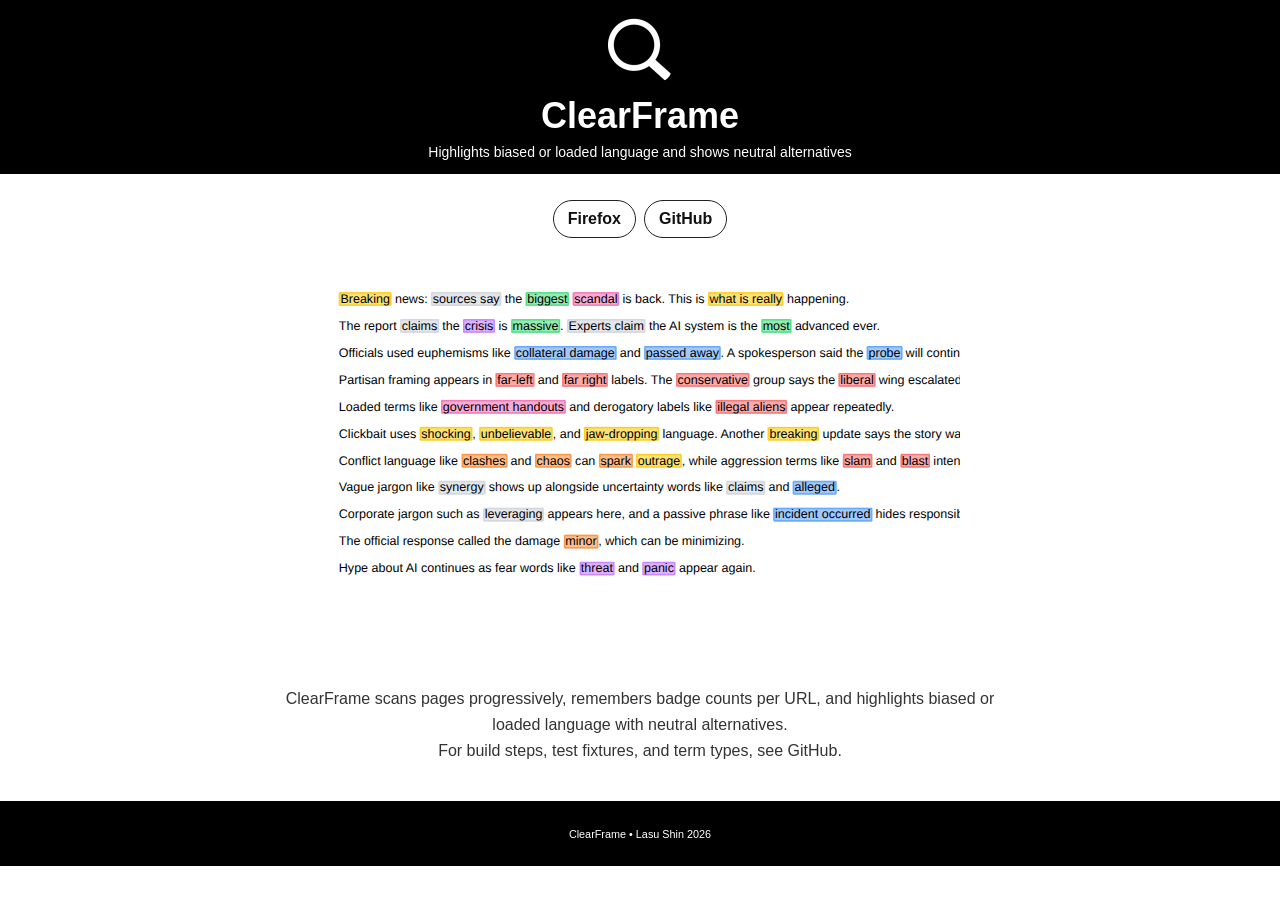
==== clearframe/index.html @ cb680360 "Add the ClearFrame landing page Create a minimal ClearFrame page with a black banner and footer, Fir" ====
<!doctype html>
<html lang="en">
<head>
  <meta charset="utf-8" />
  <meta name="viewport" content="width=device-width, initial-scale=1" />
  <title>ClearFrame</title>
  <meta
    name="description"
    content="ClearFrame highlights biased or loaded language and shows neutral alternatives."
  />
  <meta name="theme-color" content="#000000" />
  <link rel="icon" type="image/png" href="../clearframe.png" />
  <link rel="apple-touch-icon" href="../clearframe.png" />
  <link rel="stylesheet" href="./style.css" />
</head>
<body>
  <header class="banner">
    <img src="../clearframe.png" alt="ClearFrame icon" class="logo" />
    <h1>ClearFrame</h1>
    <p class="version">Highlights biased or loaded language and shows neutral alternatives</p>
  </header>

  <main class="container">
    <div class="actions">
      <a href="https://addons.mozilla.org/en-US/firefox/addon/clearframe/" target="_blank" rel="noopener noreferrer">
        Firefox
      </a>
      <a href="https://github.com/La5u/clearframe" target="_blank" rel="noopener noreferrer">
        GitHub
      </a>
    </div>

    <section class="shots">
      <img src="./test-all-types.png" alt="ClearFrame screenshot" />
    </section>

    <section class="copy">
      <p>ClearFrame scans pages progressively, remembers badge counts per URL, and highlights biased or loaded language with neutral alternatives.</p>
      <p>For build steps, test fixtures, and term types, see GitHub.</p>
    </section>
  </main>

  <footer>
    <small>ClearFrame • Lasu Shin 2026</small>
  </footer>
</body>
</html>
---- clearframe/style.css ----
* {
  margin: 0;
  padding: 0;
  box-sizing: border-box;
}

body {
  margin: 0;
  font-family: -apple-system, BlinkMacSystemFont, "Segoe UI", Helvetica, Arial, sans-serif;
  color: #111;
  background: #fff;
}

.banner {
  background: #000;
  color: #fff;
  text-align: center;
  padding: 18px 16px 14px;
}

.logo {
  width: 64px;
  height: 64px;
  border-radius: 14px;
  display: block;
  margin: 0 auto;
  filter: invert(1);
}

h1 {
  margin: 14px 0 2px;
  font-size: 36px;
  line-height: 1.1;
}

.version {
  font-size: 14px;
  margin-top: 8px;
}

.container {
  max-width: 760px;
  margin: 0 auto;
  padding: 26px 20px 36px;
}

.actions {
  display: flex;
  flex-wrap: wrap;
  gap: 8px;
  justify-content: center;
}

.actions a {
  border: 1px solid #222;
  border-radius: 999px;
  padding: 9px 14px;
  text-decoration: none;
  color: #111;
  font-weight: 600;
  background: #fff;
  transition: transform 0.16s ease;
}

.actions a:hover {
  transform: translateY(-1px);
}

section {
  margin-top: 24px;
}

.copy {
  text-align: center;
}

.copy p {
  line-height: 1.65;
  color: #333;
}

.shots {
  display: flex;
  justify-content: center;
}

.shots img {
  max-width: 100%;
  height: auto;
  border-radius: 10px;
  display: block;
}

.copy h2 {
  margin: 28px 0 10px;
  font-size: 18px;
}

footer {
  text-align: center;
  color: #fff;
  background: #000;
  font-size: 13px;
  padding: 25px 0;
}
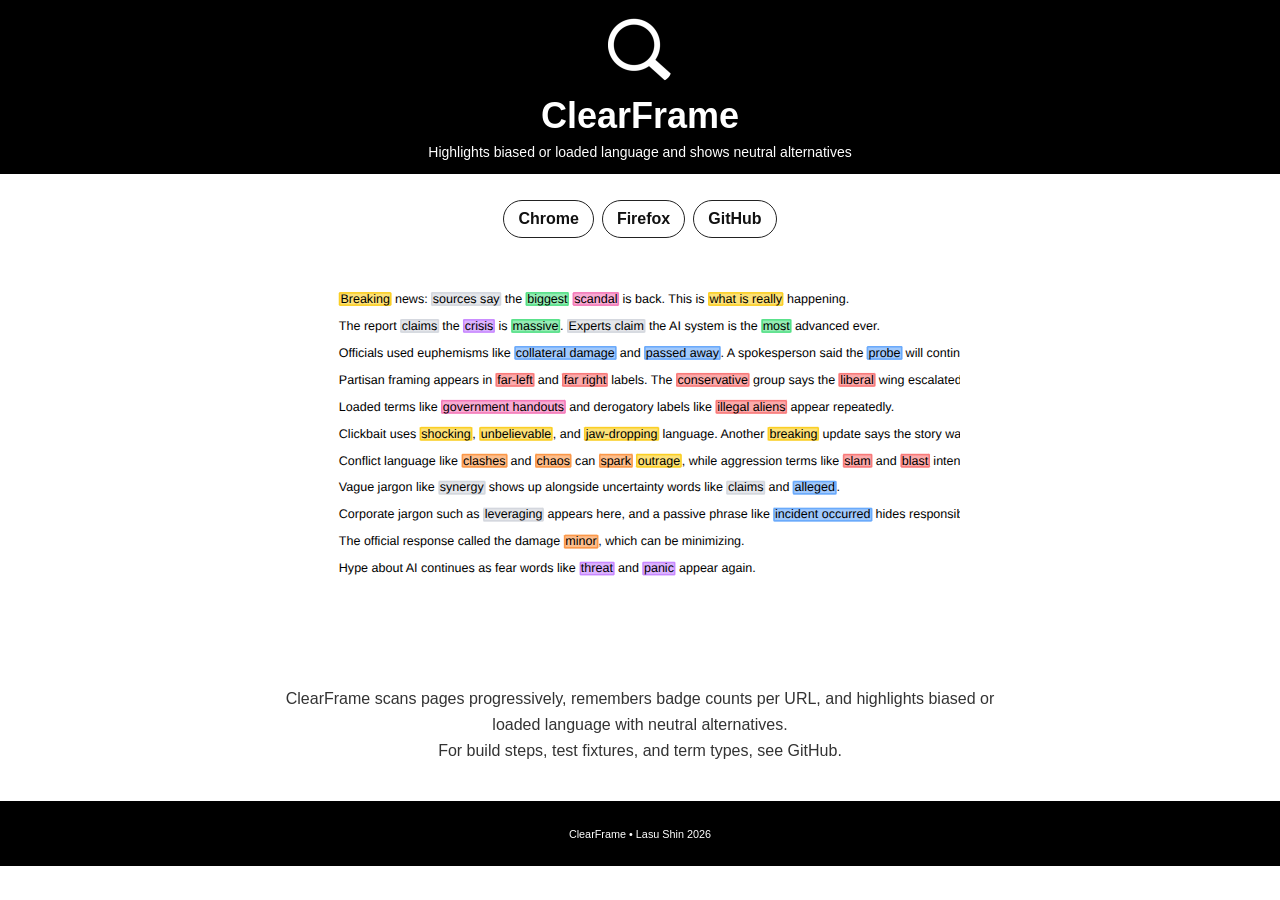
==== commit 2f01f3d6: "Restore ClearFrame Chrome link" ====
--- a/clearframe/index.html
+++ b/clearframe/index.html
@@ -22,6 +22,9 @@
 
   <main class="container">
     <div class="actions">
+      <a href="https://chromewebstore.google.com/detail/clearframe/nkijmgimgocgagenbmgjjchaepjlcked" target="_blank" rel="noopener noreferrer">
+        Chrome
+      </a>
       <a href="https://addons.mozilla.org/en-US/firefox/addon/clearframe/" target="_blank" rel="noopener noreferrer">
         Firefox
       </a>
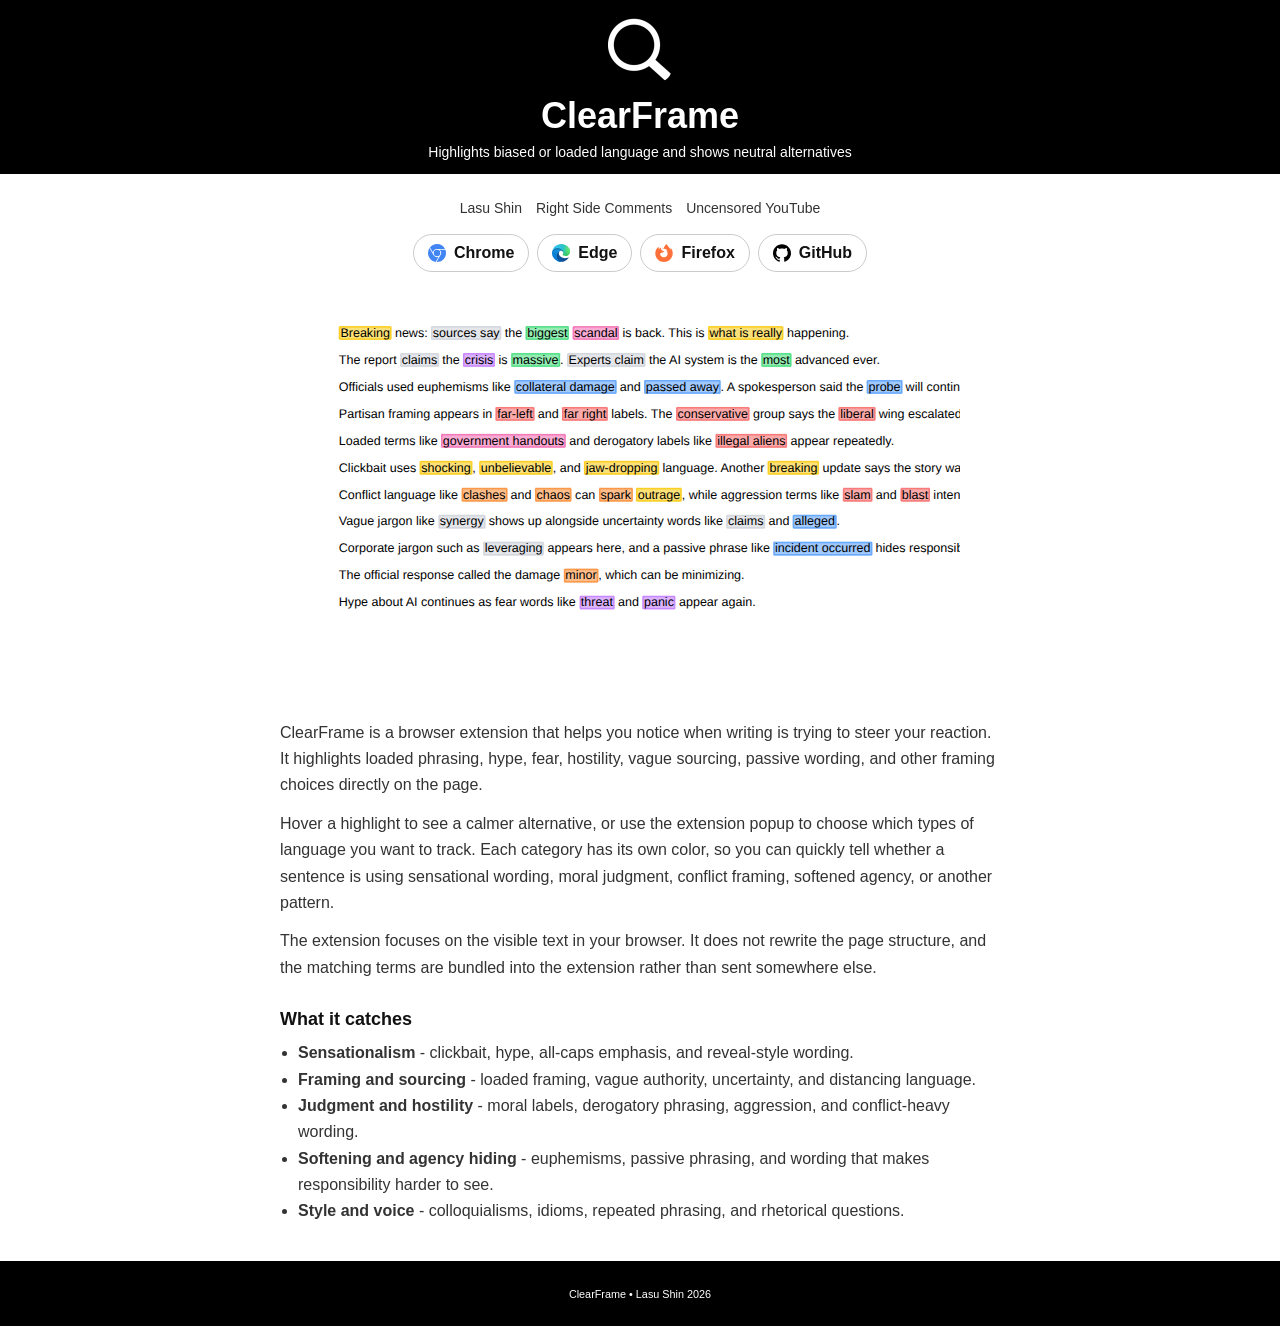
==== commit b5a2b30f: "Update extension pages and blog SEO" ====
--- a/clearframe/index.html
+++ b/clearframe/index.html
@@ -3,15 +3,48 @@
 <head>
   <meta charset="utf-8" />
   <meta name="viewport" content="width=device-width, initial-scale=1" />
-  <title>ClearFrame</title>
+  <title>ClearFrame Browser Extension | Highlight Loaded Language</title>
   <meta
     name="description"
-    content="ClearFrame highlights biased or loaded language and shows neutral alternatives."
+    content="ClearFrame is a browser extension that highlights biased, loaded, sensational, or vague language and shows calmer neutral alternatives."
   />
+  <link rel="canonical" href="https://lasu.dev/clearframe/" />
+  <meta property="og:title" content="ClearFrame Browser Extension" />
+  <meta property="og:description" content="Highlight loaded language, framing, hype, hostility, and passive wording with neutral alternatives." />
+  <meta property="og:type" content="website" />
+  <meta property="og:url" content="https://lasu.dev/clearframe/" />
+  <meta property="og:site_name" content="lasu.dev" />
+  <meta property="og:image" content="https://lasu.dev/clearframe.png" />
+  <meta name="twitter:card" content="summary" />
+  <meta name="twitter:title" content="ClearFrame Browser Extension" />
+  <meta name="twitter:description" content="Highlight biased or loaded language and see neutral alternatives." />
+  <meta name="twitter:image" content="https://lasu.dev/clearframe.png" />
   <meta name="theme-color" content="#000000" />
   <link rel="icon" type="image/png" href="../clearframe.png" />
   <link rel="apple-touch-icon" href="../clearframe.png" />
   <link rel="stylesheet" href="./style.css" />
+  <script type="application/ld+json">
+    {
+      "@context": "https://schema.org",
+      "@type": "SoftwareApplication",
+      "name": "ClearFrame",
+      "applicationCategory": "BrowserApplication",
+      "operatingSystem": "Chrome, Microsoft Edge, Firefox",
+      "url": "https://lasu.dev/clearframe/",
+      "image": "https://lasu.dev/clearframe.png",
+      "description": "ClearFrame highlights biased, loaded, sensational, or vague language and shows calmer neutral alternatives.",
+      "offers": {
+        "@type": "Offer",
+        "price": "0",
+        "priceCurrency": "USD"
+      },
+      "author": {
+        "@type": "Person",
+        "name": "Lasu Shin",
+        "url": "https://lasu.dev/"
+      }
+    }
+  </script>
 </head>
 <body>
   <header class="banner">
@@ -21,30 +54,53 @@
   </header>
 
   <main class="container">
+    <nav class="page-nav" aria-label="Page navigation">
+      <a href="../">Lasu Shin</a>
+      <a href="../right-side-comments/">Right Side Comments</a>
+      <a href="../uncensored/">Uncensored YouTube</a>
+    </nav>
+
     <div class="actions">
-      <a href="https://chromewebstore.google.com/detail/clearframe/nkijmgimgocgagenbmgjjchaepjlcked" target="_blank" rel="noopener noreferrer">
-        Chrome
+      <a href="https://chromewebstore.google.com/detail/clearframe/nkijmgimgocgagenbmgjjchaepjlcked" target="_blank" rel="noopener noreferrer" aria-label="Install from Chrome Web Store">
+        <img class="browser-icon-img" src="../assets/browser-icons/chrome.svg" alt="" aria-hidden="true" />
+        <span>Chrome</span>
       </a>
-      <a href="https://addons.mozilla.org/en-US/firefox/addon/clearframe/" target="_blank" rel="noopener noreferrer">
-        Firefox
+      <a href="https://microsoftedge.microsoft.com/addons/detail/clearframe/gjcfmjnafiailjjaliohhllobhmkhidp" target="_blank" rel="noopener noreferrer" aria-label="Install from Microsoft Edge Add-ons">
+        <img class="browser-icon-img" src="../assets/browser-icons/edge.svg" alt="" aria-hidden="true" />
+        <span>Edge</span>
+      </a>
+      <a href="https://addons.mozilla.org/en-US/firefox/addon/clearframe/" target="_blank" rel="noopener noreferrer" aria-label="Install from Firefox Add-ons">
+        <img class="browser-icon-img" src="../assets/browser-icons/firefox.svg" alt="" aria-hidden="true" />
+        <span>Firefox</span>
       </a>
       <a href="https://github.com/La5u/clearframe" target="_blank" rel="noopener noreferrer">
-        GitHub
+        <img class="browser-icon-img" src="../assets/browser-icons/github.svg" alt="" aria-hidden="true" />
+        <span>GitHub</span>
       </a>
     </div>
 
     <section class="shots">
-      <img src="./test-all-types.png" alt="ClearFrame screenshot" />
+      <img src="./test-all-types.png" alt="ClearFrame browser extension highlighting loaded language categories" />
     </section>
 
     <section class="copy">
-      <p>ClearFrame scans pages progressively, remembers badge counts per URL, and highlights biased or loaded language with neutral alternatives.</p>
-      <p>For build steps, test fixtures, and term types, see GitHub.</p>
+      <p>ClearFrame is a browser extension that helps you notice when writing is trying to steer your reaction. It highlights loaded phrasing, hype, fear, hostility, vague sourcing, passive wording, and other framing choices directly on the page.</p>
+      <p>Hover a highlight to see a calmer alternative, or use the extension popup to choose which types of language you want to track. Each category has its own color, so you can quickly tell whether a sentence is using sensational wording, moral judgment, conflict framing, softened agency, or another pattern.</p>
+      <p>The extension focuses on the visible text in your browser. It does not rewrite the page structure, and the matching terms are bundled into the extension rather than sent somewhere else.</p>
+
+      <h2>What it catches</h2>
+      <ul>
+        <li><strong>Sensationalism</strong> - clickbait, hype, all-caps emphasis, and reveal-style wording.</li>
+        <li><strong>Framing and sourcing</strong> - loaded framing, vague authority, uncertainty, and distancing language.</li>
+        <li><strong>Judgment and hostility</strong> - moral labels, derogatory phrasing, aggression, and conflict-heavy wording.</li>
+        <li><strong>Softening and agency hiding</strong> - euphemisms, passive phrasing, and wording that makes responsibility harder to see.</li>
+        <li><strong>Style and voice</strong> - colloquialisms, idioms, repeated phrasing, and rhetorical questions.</li>
+      </ul>
     </section>
   </main>
 
   <footer>
-    <small>ClearFrame • Lasu Shin 2026</small>
+    <small>ClearFrame • <a href="../">Lasu Shin</a> 2026</small>
   </footer>
 </body>
 </html>
--- a/clearframe/style.css
+++ b/clearframe/style.css
@@ -44,6 +44,24 @@
   padding: 26px 20px 36px;
 }
 
+.page-nav {
+  display: flex;
+  flex-wrap: wrap;
+  justify-content: center;
+  gap: 14px;
+  margin-bottom: 18px;
+  font-size: 14px;
+}
+
+.page-nav a {
+  color: #333;
+  text-decoration: none;
+}
+
+.page-nav a:hover {
+  text-decoration: underline;
+}
+
 .actions {
   display: flex;
   flex-wrap: wrap;
@@ -52,7 +70,7 @@
 }
 
 .actions a {
-  border: 1px solid #222;
+  border: 1px solid #cbcbcb;
   border-radius: 999px;
   padding: 9px 14px;
   text-decoration: none;
@@ -60,10 +78,20 @@
   font-weight: 600;
   background: #fff;
   transition: transform 0.16s ease;
+  display: inline-flex;
+  align-items: center;
+  gap: 8px;
 }
 
 .actions a:hover {
   transform: translateY(-1px);
+}
+
+.browser-icon-img {
+  width: 18px;
+  height: 18px;
+  display: block;
+  flex-shrink: 0;
 }
 
 section {
@@ -71,12 +99,13 @@
 }
 
 .copy {
-  text-align: center;
+  text-align: left;
 }
 
 .copy p {
   line-height: 1.65;
   color: #333;
+  margin-top: 12px;
 }
 
 .shots {
@@ -96,6 +125,22 @@
   font-size: 18px;
 }
 
+.copy ul {
+  margin: 0;
+  padding-left: 18px;
+  color: #333;
+  line-height: 1.65;
+}
+
+.uncensored-page .banner,
+.uncensored-page footer {
+  background: #111;
+}
+
+.uncensored-page .logo {
+  filter: none;
+}
+
 footer {
   text-align: center;
   color: #fff;
@@ -103,3 +148,12 @@
   font-size: 13px;
   padding: 25px 0;
 }
+
+footer a {
+  color: inherit;
+  text-decoration: none;
+}
+
+footer a:hover {
+  text-decoration: underline;
+}
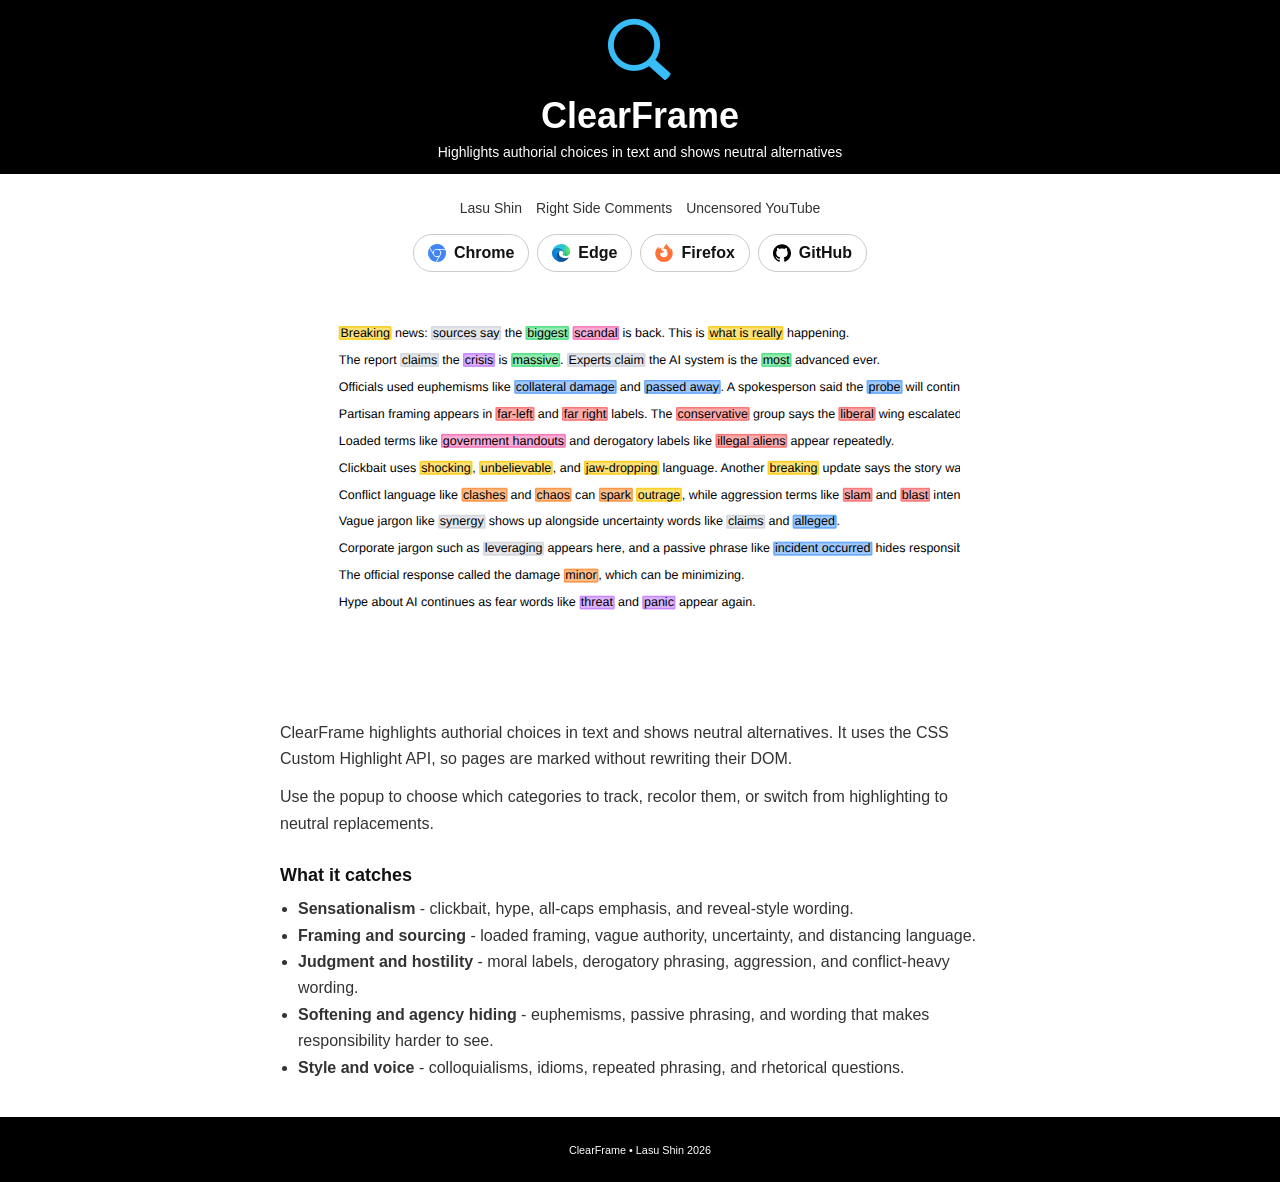
==== commit 05a10c8f: "Refresh ClearFrame branding and copy" ====
--- a/clearframe/index.html
+++ b/clearframe/index.html
@@ -6,22 +6,22 @@
   <title>ClearFrame Browser Extension | Highlight Loaded Language</title>
   <meta
     name="description"
-    content="ClearFrame is a browser extension that highlights biased, loaded, sensational, or vague language and shows calmer neutral alternatives."
+    content="Browser extension that highlights authorial choices in text and shows neutral alternatives."
   />
   <link rel="canonical" href="https://lasu.dev/clearframe/" />
   <meta property="og:title" content="ClearFrame Browser Extension" />
-  <meta property="og:description" content="Highlight loaded language, framing, hype, hostility, and passive wording with neutral alternatives." />
+  <meta property="og:description" content="Highlight authorial choices in text and see neutral alternatives." />
   <meta property="og:type" content="website" />
   <meta property="og:url" content="https://lasu.dev/clearframe/" />
   <meta property="og:site_name" content="lasu.dev" />
-  <meta property="og:image" content="https://lasu.dev/clearframe.png" />
+  <meta property="og:image" content="https://lasu.dev/clearframe-icon.png" />
   <meta name="twitter:card" content="summary" />
   <meta name="twitter:title" content="ClearFrame Browser Extension" />
-  <meta name="twitter:description" content="Highlight biased or loaded language and see neutral alternatives." />
-  <meta name="twitter:image" content="https://lasu.dev/clearframe.png" />
+  <meta name="twitter:description" content="Highlight authorial choices in text and see neutral alternatives." />
+  <meta name="twitter:image" content="https://lasu.dev/clearframe-icon.png" />
   <meta name="theme-color" content="#000000" />
-  <link rel="icon" type="image/png" href="../clearframe.png" />
-  <link rel="apple-touch-icon" href="../clearframe.png" />
+  <link rel="icon" type="image/png" href="../clearframe-icon.png" />
+  <link rel="apple-touch-icon" href="../clearframe-icon.png" />
   <link rel="stylesheet" href="./style.css" />
   <script type="application/ld+json">
     {
@@ -31,8 +31,8 @@
       "applicationCategory": "BrowserApplication",
       "operatingSystem": "Chrome, Microsoft Edge, Firefox",
       "url": "https://lasu.dev/clearframe/",
-      "image": "https://lasu.dev/clearframe.png",
-      "description": "ClearFrame highlights biased, loaded, sensational, or vague language and shows calmer neutral alternatives.",
+      "image": "https://lasu.dev/clearframe-icon.png",
+      "description": "Browser extension that highlights authorial choices in text and shows neutral alternatives.",
       "offers": {
         "@type": "Offer",
         "price": "0",
@@ -48,9 +48,9 @@
 </head>
 <body>
   <header class="banner">
-    <img src="../clearframe.png" alt="ClearFrame icon" class="logo" />
+    <img src="../clearframe-icon.png" alt="ClearFrame icon" class="logo" />
     <h1>ClearFrame</h1>
-    <p class="version">Highlights biased or loaded language and shows neutral alternatives</p>
+    <p class="version">Highlights authorial choices in text and shows neutral alternatives</p>
   </header>
 
   <main class="container">
@@ -84,9 +84,8 @@
     </section>
 
     <section class="copy">
-      <p>ClearFrame is a browser extension that helps you notice when writing is trying to steer your reaction. It highlights loaded phrasing, hype, fear, hostility, vague sourcing, passive wording, and other framing choices directly on the page.</p>
-      <p>Hover a highlight to see a calmer alternative, or use the extension popup to choose which types of language you want to track. Each category has its own color, so you can quickly tell whether a sentence is using sensational wording, moral judgment, conflict framing, softened agency, or another pattern.</p>
-      <p>The extension focuses on the visible text in your browser. It does not rewrite the page structure, and the matching terms are bundled into the extension rather than sent somewhere else.</p>
+      <p>ClearFrame highlights authorial choices in text and shows neutral alternatives. It uses the CSS Custom Highlight API, so pages are marked without rewriting their DOM.</p>
+      <p>Use the popup to choose which categories to track, recolor them, or switch from highlighting to neutral replacements.</p>
 
       <h2>What it catches</h2>
       <ul>
--- a/clearframe/style.css
+++ b/clearframe/style.css
@@ -24,7 +24,6 @@
   border-radius: 14px;
   display: block;
   margin: 0 auto;
-  filter: invert(1);
 }
 
 h1 {
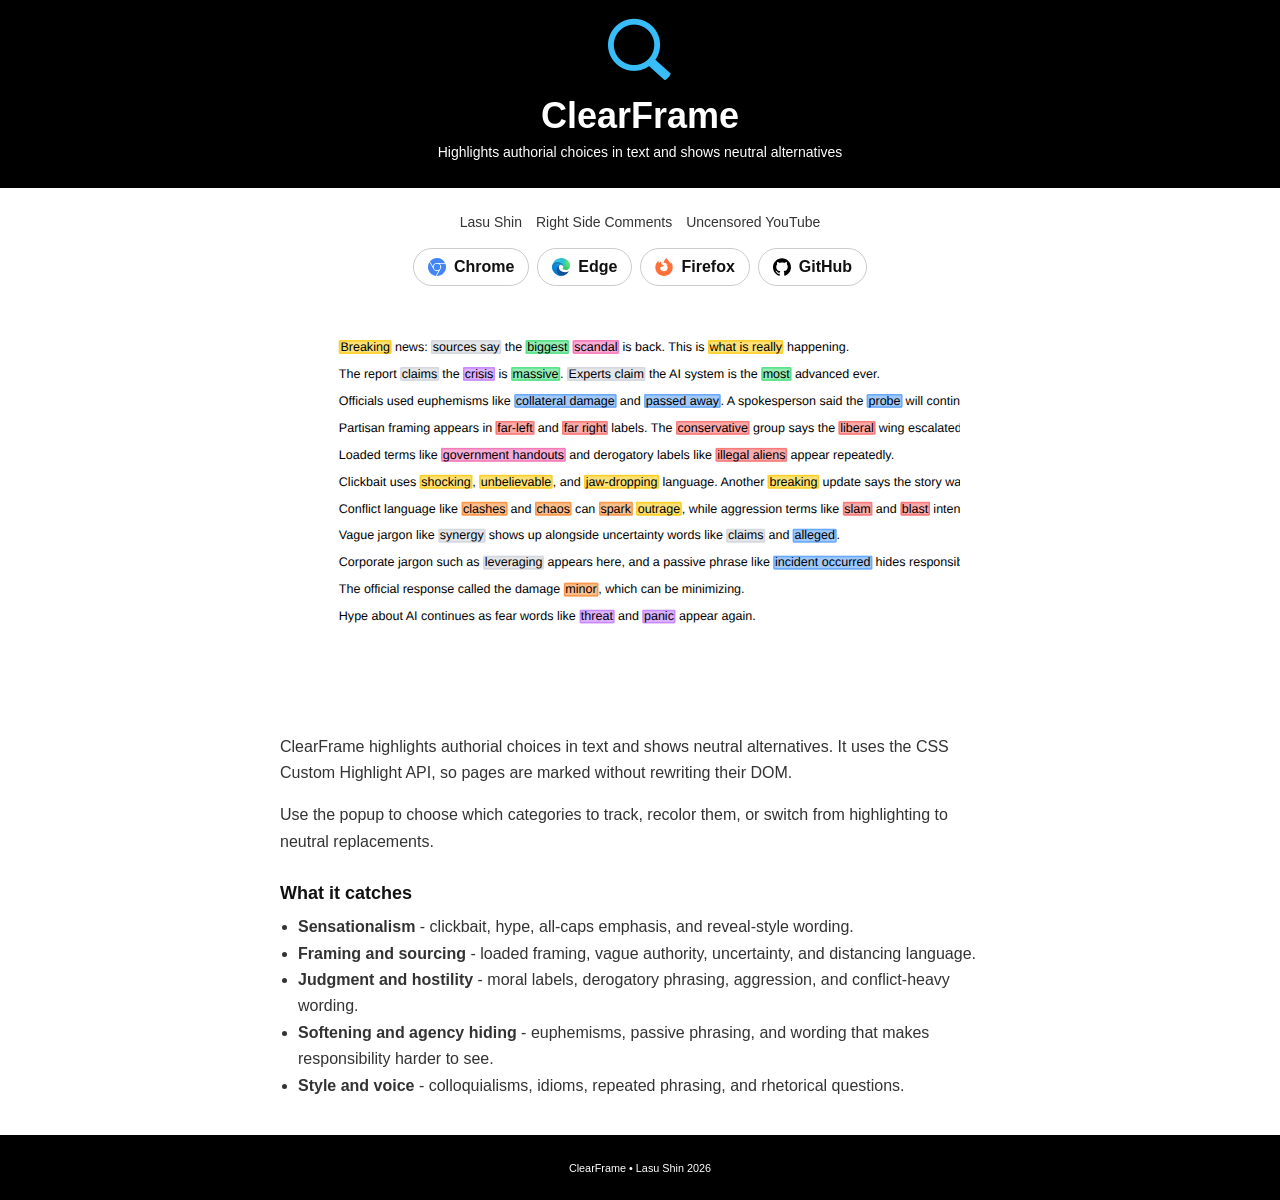
==== commit 7718bd13: "refactor(extension-pages): consolidate shared landing styles" ====
--- a/clearframe/index.html
+++ b/clearframe/index.html
@@ -22,7 +22,7 @@
   <meta name="theme-color" content="#000000" />
   <link rel="icon" type="image/png" href="../clearframe-icon.png" />
   <link rel="apple-touch-icon" href="../clearframe-icon.png" />
-  <link rel="stylesheet" href="./style.css" />
+  <link rel="stylesheet" href="../assets/extension-page.css" />
   <script type="application/ld+json">
     {
       "@context": "https://schema.org",
@@ -99,7 +99,8 @@
   </main>
 
   <footer>
-    <small>ClearFrame • <a href="../">Lasu Shin</a> 2026</small>
+    <small>ClearFrame • <a href="../">Lasu Shin</a> <span data-current-year>2026</span></small>
   </footer>
+  <script defer src="../assets/site-chrome.js"></script>
 </body>
 </html>
--- a/assets/extension-page.css
+++ b/assets/extension-page.css
@@ -0,0 +1,175 @@
+:root {
+  --extension-brand: #000;
+  --extension-text: #111;
+  --extension-page: #fff;
+}
+
+* {
+  box-sizing: border-box;
+}
+
+body {
+  margin: 0;
+  font-family: -apple-system, BlinkMacSystemFont, "Segoe UI", Helvetica, Arial, sans-serif;
+  color: var(--extension-text);
+  background: var(--extension-page);
+}
+
+body.uncensored-page {
+  --extension-brand: #111;
+}
+
+.banner {
+  background: var(--extension-brand);
+  color: #fff;
+  text-align: center;
+  padding: 18px 16px 14px;
+}
+
+.logo {
+  width: 64px;
+  height: 64px;
+  border-radius: 14px;
+  display: block;
+  margin: 0 auto;
+}
+
+h1 {
+  margin: 14px 0 2px;
+  font-size: 36px;
+  line-height: 1.1;
+}
+
+.version {
+  margin-top: 8px;
+  font-size: 14px;
+}
+
+.container {
+  max-width: 760px;
+  margin: 0 auto;
+  padding: 26px 20px 36px;
+}
+
+.page-nav {
+  display: flex;
+  flex-wrap: wrap;
+  justify-content: center;
+  gap: 14px;
+  margin-bottom: 18px;
+  font-size: 14px;
+}
+
+.page-nav a {
+  color: #333;
+  text-decoration: none;
+}
+
+.page-nav a:hover,
+.page-nav a:focus-visible {
+  text-decoration: underline;
+}
+
+.actions {
+  display: flex;
+  flex-wrap: wrap;
+  gap: 8px;
+  justify-content: center;
+}
+
+.actions a {
+  display: inline-flex;
+  align-items: center;
+  gap: 8px;
+  padding: 9px 14px;
+  border: 1px solid #cbcbcb;
+  border-radius: 999px;
+  background: #fff;
+  color: #111;
+  font-weight: 600;
+  text-decoration: none;
+  transition: transform 0.16s ease;
+}
+
+.actions a:hover {
+  transform: translateY(-1px);
+}
+
+.browser-icon-img {
+  width: 18px;
+  height: 18px;
+  display: block;
+  flex-shrink: 0;
+}
+
+section {
+  margin-top: 24px;
+}
+
+.copy {
+  text-align: left;
+}
+
+.copy p {
+  margin-top: 12px;
+  color: #333;
+  line-height: 1.65;
+}
+
+.copy h2 {
+  margin: 28px 0 10px;
+  font-size: 18px;
+}
+
+.copy ul {
+  margin: 0;
+  padding-left: 18px;
+  color: #333;
+  line-height: 1.65;
+}
+
+.shots {
+  display: flex;
+  justify-content: center;
+}
+
+.shots img {
+  display: block;
+  max-width: 100%;
+  height: auto;
+  border-radius: 10px;
+}
+
+footer {
+  padding: 25px 0;
+  background: var(--extension-brand);
+  color: #fff;
+  font-size: 13px;
+  text-align: center;
+}
+
+footer a {
+  color: inherit;
+  text-decoration: none;
+}
+
+footer a:hover,
+footer a:focus-visible {
+  text-decoration: underline;
+}
+
+:focus-visible {
+  outline: 2px solid currentColor;
+  outline-offset: 3px;
+}
+
+@media (prefers-reduced-motion: reduce) {
+  *,
+  *::before,
+  *::after {
+    scroll-behavior: auto !important;
+    transition-duration: 0.01ms !important;
+    animation-duration: 0.01ms !important;
+    animation-iteration-count: 1 !important;
+  }
+}
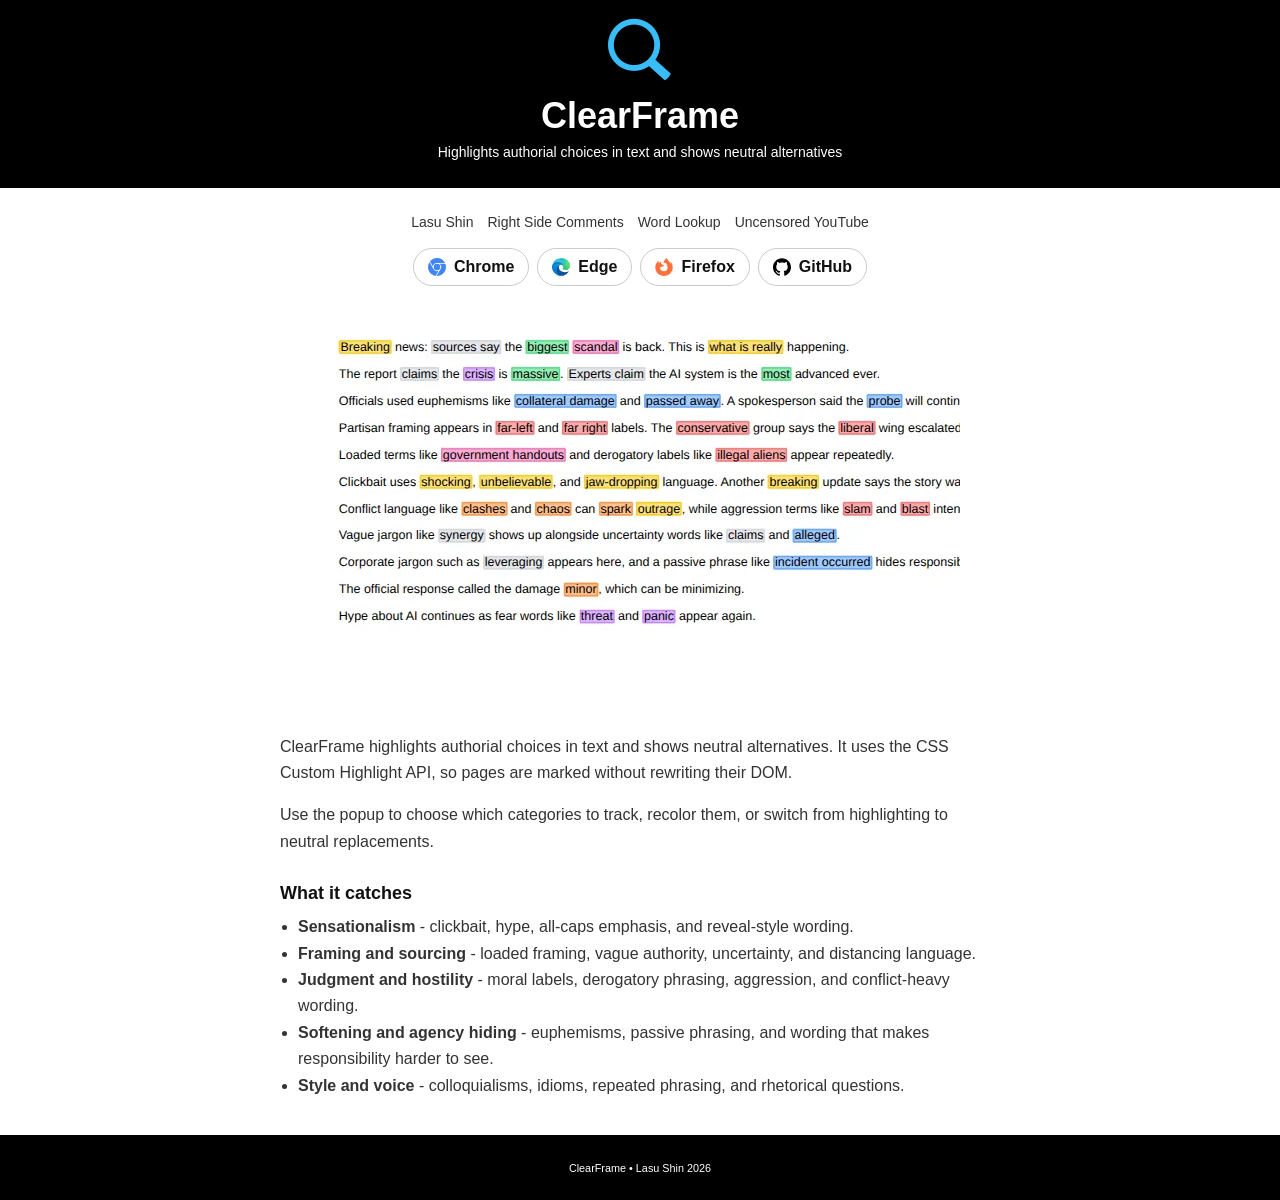
==== commit c6acee77: "Update project pages, add Parsimony, harden headers - Rewrite Word Lookup page for v0.3.0 with scree" ====
--- a/clearframe/index.html
+++ b/clearframe/index.html
@@ -57,6 +57,7 @@
     <nav class="page-nav" aria-label="Page navigation">
       <a href="../">Lasu Shin</a>
       <a href="../right-side-comments/">Right Side Comments</a>
+      <a href="../word-lookup/">Word Lookup</a>
       <a href="../uncensored/">Uncensored YouTube</a>
     </nav>
 
@@ -80,7 +81,7 @@
     </div>
 
     <section class="shots">
-      <img src="./test-all-types.png" alt="ClearFrame browser extension highlighting loaded language categories" />
+      <img src="./test-all-types.webp" width="640" height="400" alt="ClearFrame browser extension highlighting loaded language categories" />
     </section>
 
     <section class="copy">
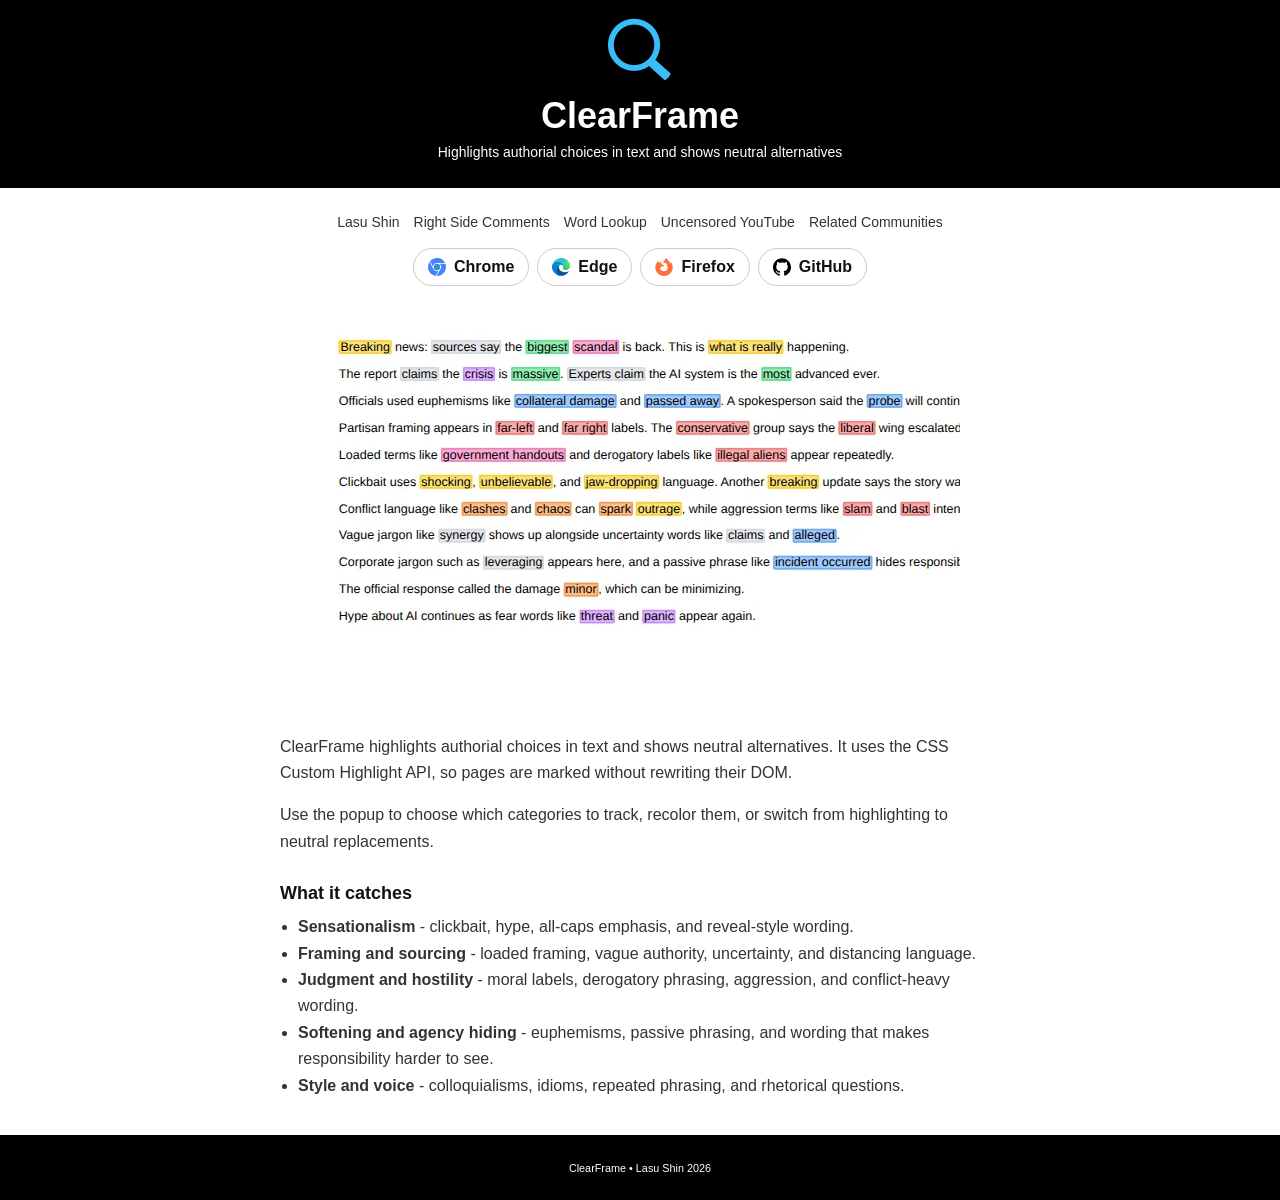
==== commit 600d79cf: "Add Related Communities for Reddit page" ====
--- a/clearframe/index.html
+++ b/clearframe/index.html
@@ -59,6 +59,7 @@
       <a href="../right-side-comments/">Right Side Comments</a>
       <a href="../word-lookup/">Word Lookup</a>
       <a href="../uncensored/">Uncensored YouTube</a>
+      <a href="../related-communities/">Related Communities</a>
     </nav>
 
     <div class="actions">
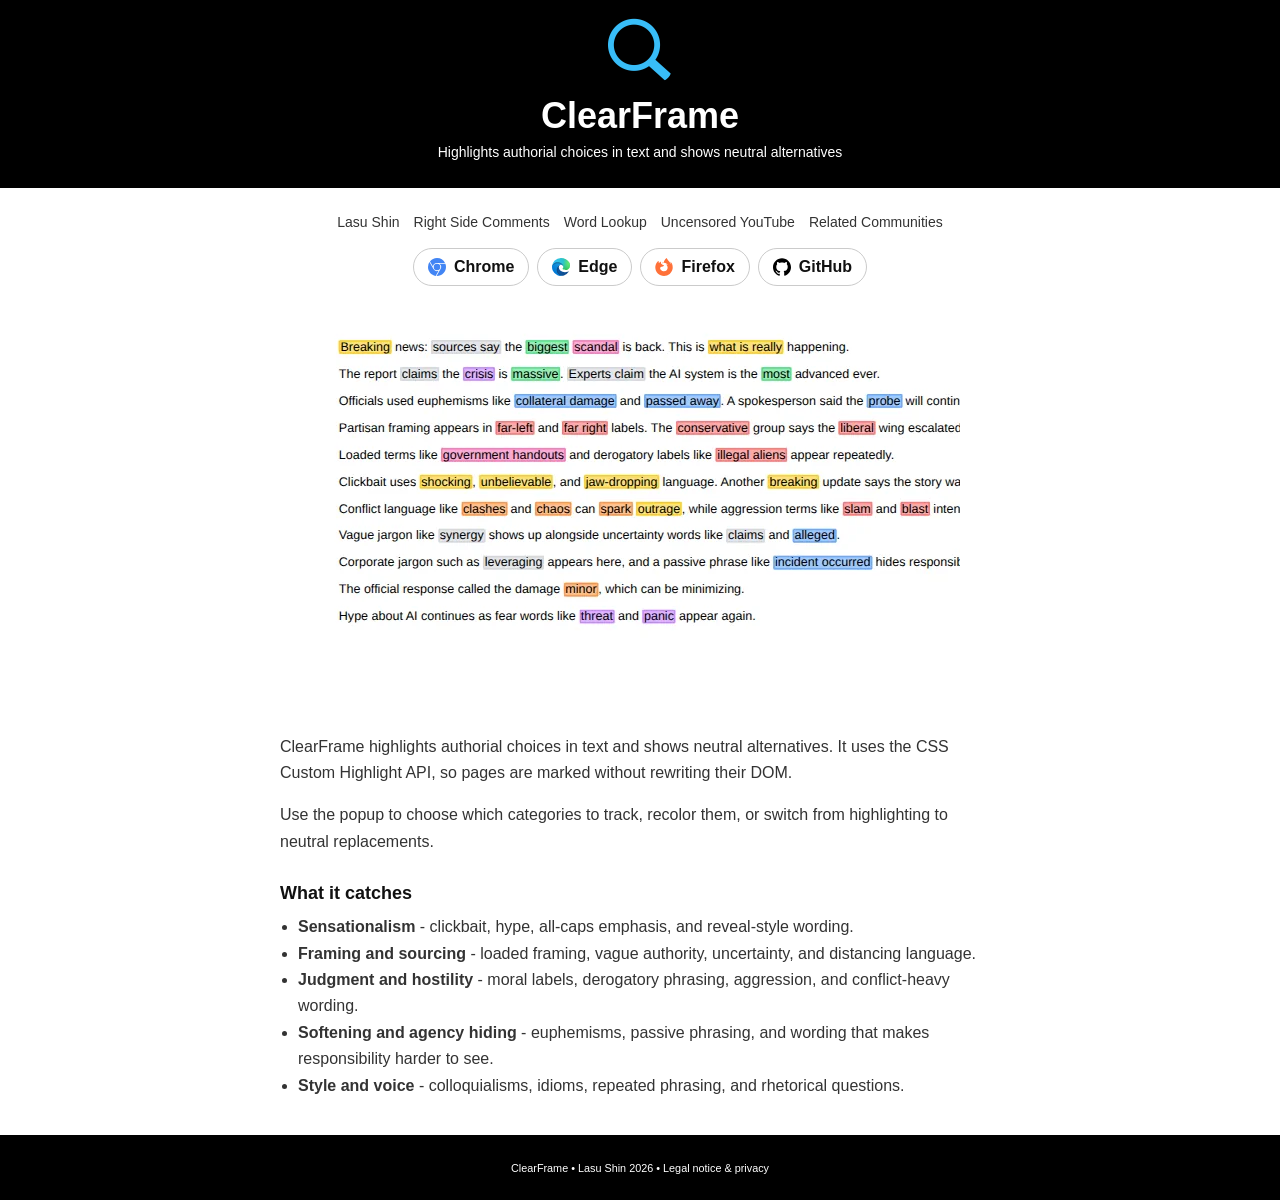
==== commit 54264b92: "Add legal notice and privacy page, link it site-wide" ====
--- a/clearframe/index.html
+++ b/clearframe/index.html
@@ -101,7 +101,7 @@
   </main>
 
   <footer>
-    <small>ClearFrame • <a href="../">Lasu Shin</a> <span data-current-year>2026</span></small>
+    <small>ClearFrame • <a href="../">Lasu Shin</a> <span data-current-year>2026</span> • <a href="/legal/">Legal notice &amp; privacy</a></small>
   </footer>
   <script defer src="../assets/site-chrome.js"></script>
 </body>
